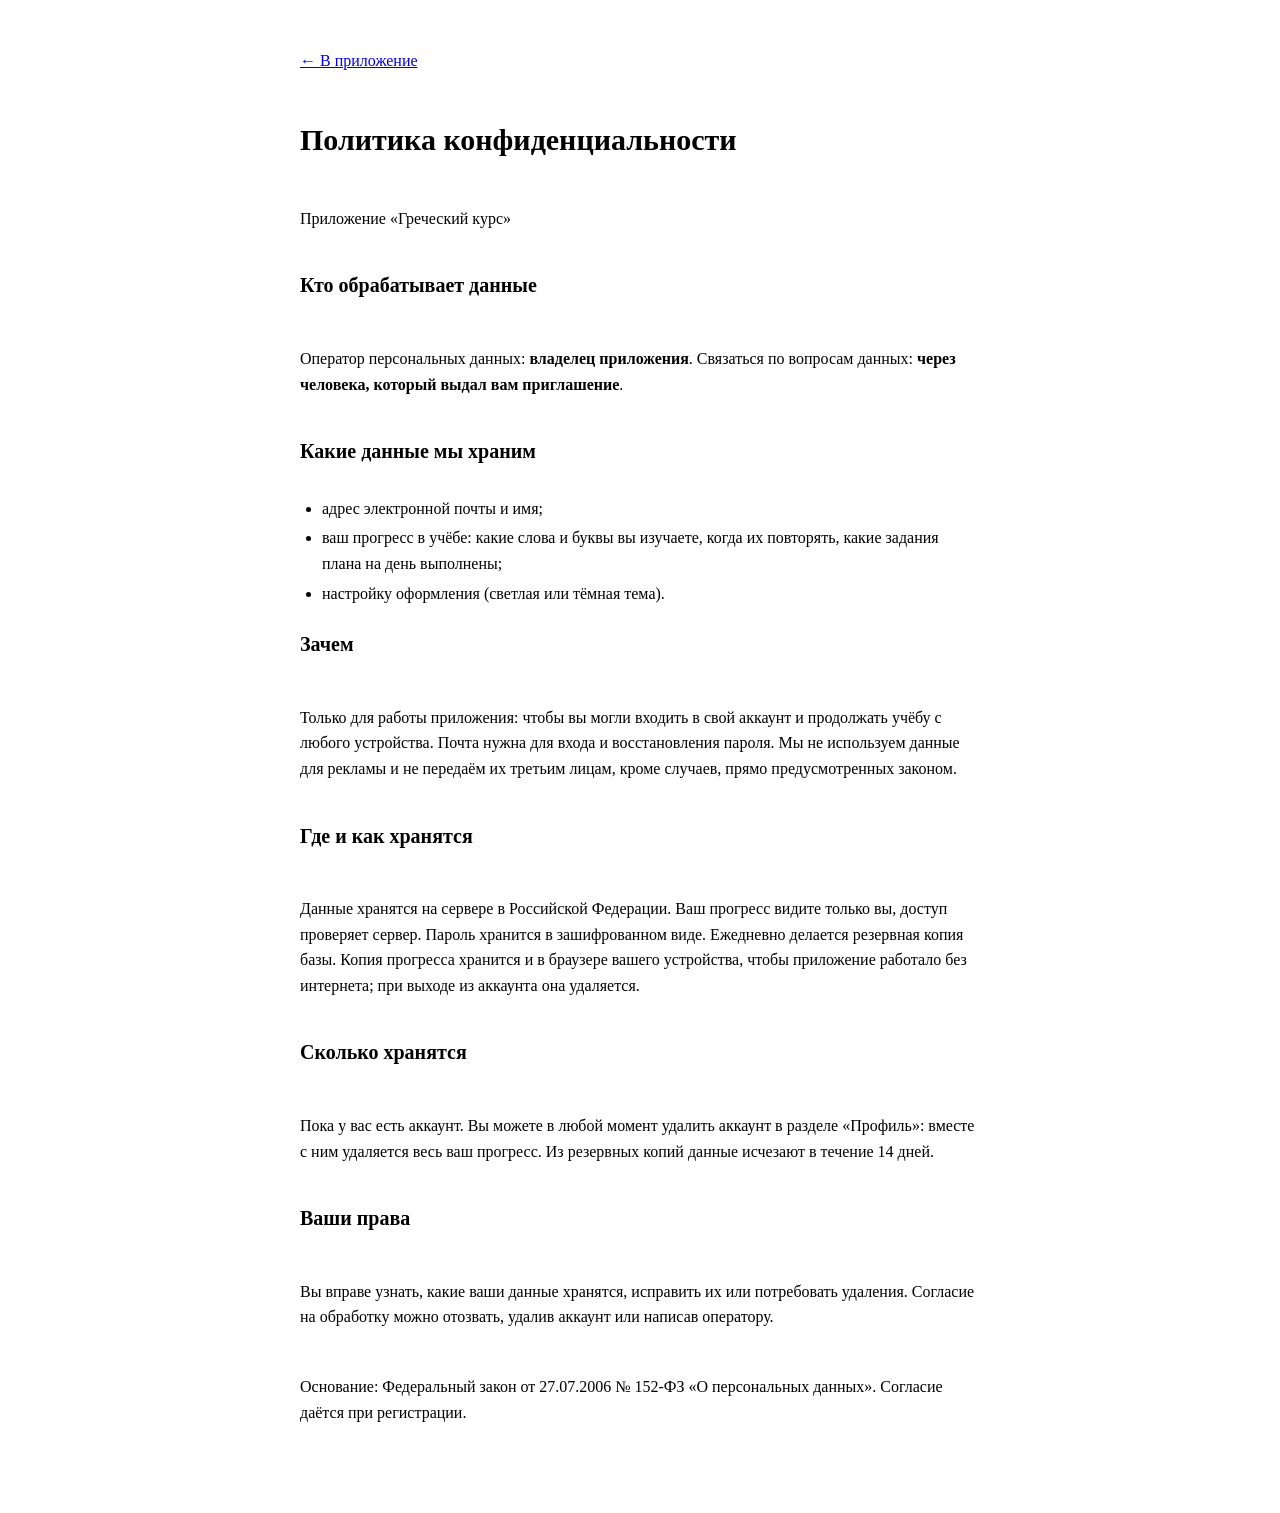
==== pb_public/privacy.html @ dfa9e81b "Греческий курс, этап 1: каркас, план на день, алфавит и слова PocketBase 0.40.3 по схеме «Молитвенно" ====
<!doctype html>
<html lang="ru">
<head>
<meta charset="utf-8">
<meta name="viewport" content="width=device-width,initial-scale=1">
<title>Политика конфиденциальности · Греческий курс</title>
<link rel="stylesheet" href="/app.css?v=1">
<script>try{var t=JSON.parse(localStorage.getItem('gk_theme')||'""');if(t==='light'||t==='dark')document.documentElement.setAttribute('data-theme',t);}catch(e){}</script>
<style>
  .doc{max-width:680px;margin:0 auto;padding:24px 16px 64px;display:flex;flex-direction:column;gap:12px;line-height:1.6}
  .doc h1{font-family:var(--f-head);font-size:30px;font-weight:700;line-height:1.2}
  .doc h2{font-family:var(--f-head);font-size:20px;margin-top:10px}
  .doc ul{margin:0;padding-left:22px;display:grid;gap:4px}
</style>
</head>
<body>
<main class="doc">
  <p><a href="/">← В приложение</a></p>
  <h1>Политика конфиденциальности</h1>
  <p class="muted">Приложение «Греческий курс»</p>

  <h2>Кто обрабатывает данные</h2>
  <p>Оператор персональных данных: <b id="owner">владелец приложения</b>. Связаться по вопросам данных: <b id="contact">через человека, который выдал вам приглашение</b>.</p>

  <h2>Какие данные мы храним</h2>
  <ul>
    <li>адрес электронной почты и имя;</li>
    <li>ваш прогресс в учёбе: какие слова и буквы вы изучаете, когда их повторять, какие задания плана на день выполнены;</li>
    <li>настройку оформления (светлая или тёмная тема).</li>
  </ul>

  <h2>Зачем</h2>
  <p>Только для работы приложения: чтобы вы могли входить в свой аккаунт и продолжать учёбу с любого устройства. Почта нужна для входа и восстановления пароля. Мы не используем данные для рекламы и не передаём их третьим лицам, кроме случаев, прямо предусмотренных законом.</p>

  <h2>Где и как хранятся</h2>
  <p>Данные хранятся на сервере в Российской Федерации. Ваш прогресс видите только вы, доступ проверяет сервер. Пароль хранится в зашифрованном виде. Ежедневно делается резервная копия базы. Копия прогресса хранится и в браузере вашего устройства, чтобы приложение работало без интернета; при выходе из аккаунта она удаляется.</p>

  <h2>Сколько хранятся</h2>
  <p>Пока у вас есть аккаунт. Вы можете в любой момент удалить аккаунт в разделе «Профиль»: вместе с ним удаляется весь ваш прогресс. Из резервных копий данные исчезают в течение 14 дней.</p>

  <h2>Ваши права</h2>
  <p>Вы вправе узнать, какие ваши данные хранятся, исправить их или потребовать удаления. Согласие на обработку можно отозвать, удалив аккаунт или написав оператору.</p>

  <p class="muted">Основание: Федеральный закон от 27.07.2006 № 152-ФЗ «О персональных данных». Согласие даётся при регистрации.</p>
</main>
<script>
fetch('/api/greek/setup').then(r => r.json()).then(d => {
  if (d.owner) document.getElementById('owner').textContent = d.owner;
  if (d.contact) document.getElementById('contact').textContent = d.contact;
}).catch(() => {});
</script>
</body>
</html>
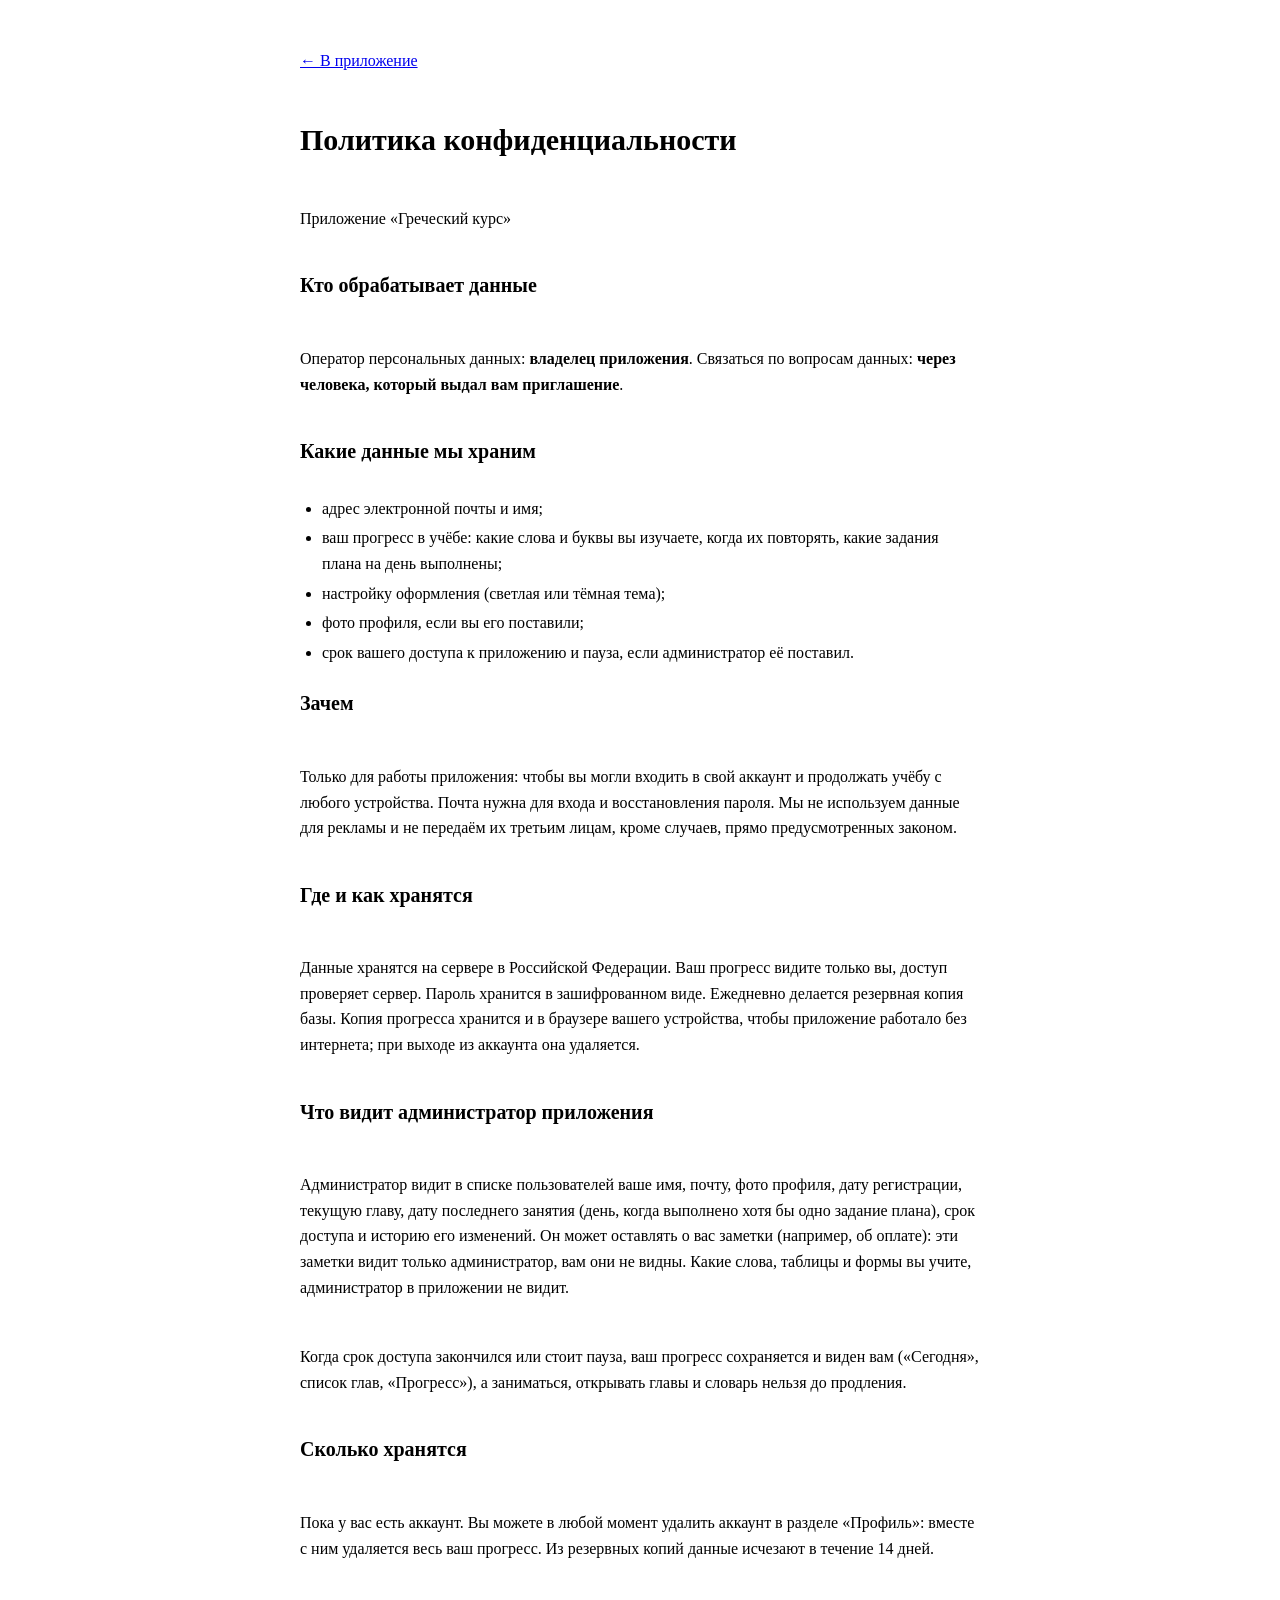
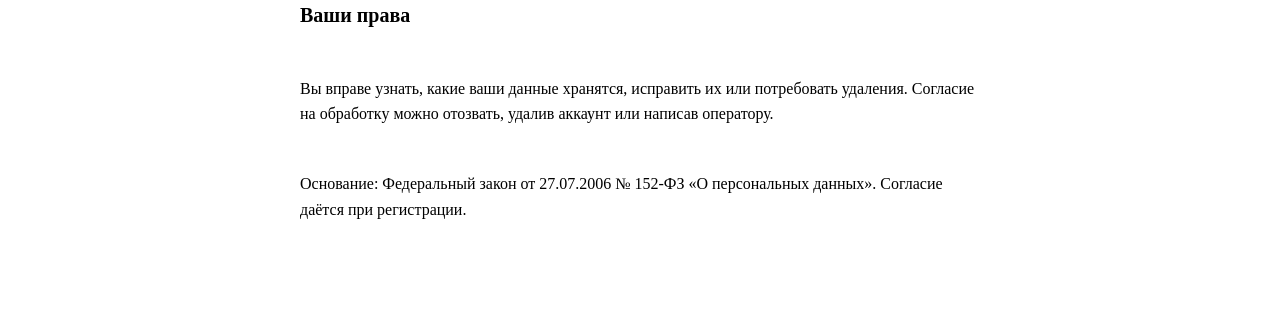
==== commit 970f2389: "Греческий курс, правки 3.1: срок доступа и пользователи - Приглашение задаёт срок доступа новым поль" ====
--- a/pb_public/privacy.html
+++ b/pb_public/privacy.html
@@ -26,7 +26,9 @@
   <ul>
     <li>адрес электронной почты и имя;</li>
     <li>ваш прогресс в учёбе: какие слова и буквы вы изучаете, когда их повторять, какие задания плана на день выполнены;</li>
-    <li>настройку оформления (светлая или тёмная тема).</li>
+    <li>настройку оформления (светлая или тёмная тема);</li>
+    <li>фото профиля, если вы его поставили;</li>
+    <li>срок вашего доступа к приложению и пауза, если администратор её поставил.</li>
   </ul>
 
   <h2>Зачем</h2>
@@ -34,6 +36,10 @@
 
   <h2>Где и как хранятся</h2>
   <p>Данные хранятся на сервере в Российской Федерации. Ваш прогресс видите только вы, доступ проверяет сервер. Пароль хранится в зашифрованном виде. Ежедневно делается резервная копия базы. Копия прогресса хранится и в браузере вашего устройства, чтобы приложение работало без интернета; при выходе из аккаунта она удаляется.</p>
+
+  <h2>Что видит администратор приложения</h2>
+  <p>Администратор видит в списке пользователей ваше имя, почту, фото профиля, дату регистрации, текущую главу, дату последнего занятия (день, когда выполнено хотя бы одно задание плана), срок доступа и историю его изменений. Он может оставлять о вас заметки (например, об оплате): эти заметки видит только администратор, вам они не видны. Какие слова, таблицы и формы вы учите, администратор в приложении не видит.</p>
+  <p>Когда срок доступа закончился или стоит пауза, ваш прогресс сохраняется и виден вам («Сегодня», список глав, «Прогресс»), а заниматься, открывать главы и словарь нельзя до продления.</p>
 
   <h2>Сколько хранятся</h2>
   <p>Пока у вас есть аккаунт. Вы можете в любой момент удалить аккаунт в разделе «Профиль»: вместе с ним удаляется весь ваш прогресс. Из резервных копий данные исчезают в течение 14 дней.</p>
